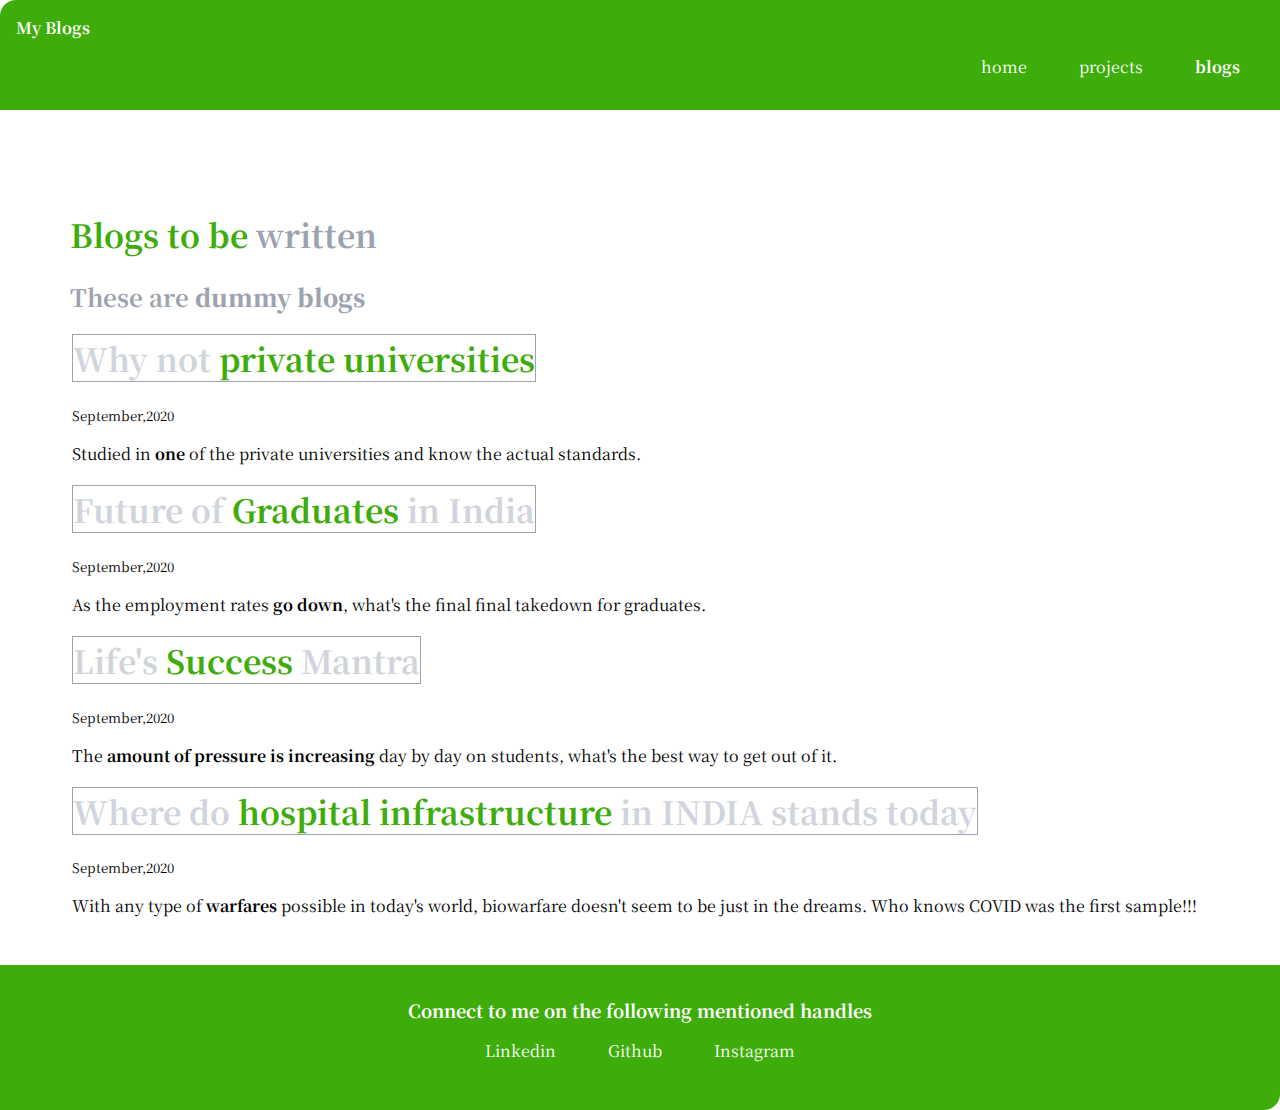
==== blogs.html @ 589331b3 "fix: fixed some styles" ====
<!DOCTYPE html>
<html lang="en">

<head>
    <meta charset="UTF-8">
    <meta http-equiv="X-UA-Compatible" content="IE=edge">
    <meta name="viewport" content="width=device-width, initial-scale=1.0">
    <title>Blogs</title>
    <link href="/styles.css" rel="stylesheet">
</head>

<body>
    <nav class="navigation container">
        <div class="nav-brand">My Blogs</div>
        <ul class="list-non-bullet nav-pills">
            <li class="list-item-inline">
                <a class="link " href="/">home</a>
            </li>
            <li class="list-item-inline">
                <a class="link" href="projects.html">projects</a>
            </li>
            <li class="list-item-inline">
                <a class="link link-active" href="blogs.html">blogs</a>
            </li>
        </ul>
    </nav>
    <header class="hero">
       <div style="margin-left: 2.4rem; color: var(--dark-gray);">
        <h1 ><span style="color:var(--primary-color)">Blogs to be</span> written</h1>

        <h2 >These are <strong>dummy blogs</strong></h2>
    </div>
        <ul class="list-non-bullet">
            
                <li>
                    <h1><a class="link-blogs" href="/blogaccess/blog1.html">
                        Why not <span style="color:var(--primary-color)">private universities</span>
                    </h1></a>
                    <small> September,2020</small>
                    <p>Studied in <strong>one </strong>of the private universities and know the actual standards. </p>
                </li>
                <li>
                    <h1><a class="link-blogs" href="/blogaccess/blog2.html">
                        Future of <span style="color:var(--primary-color)">Graduates</span> in India
                    </h1></a>
                    <small> September,2020</small>
                    <p>As the employment rates <strong>go down</strong>, what's the final final takedown for graduates.
                    </p>

                </li>
                <li>
                    <h1><a class="link-blogs" href="/blogaccess/blog3.html">
                        Life's <span style="color:var(--primary-color)">Success</span> Mantra 
                    </h1></a>
                    <small> September,2020</small>
                    <p>The <strong>amount of pressure is increasing</strong> day by day on students, what's the best way
                        to get out of it. </p>

                </li>
                <li>
                    <h1><a class="link-blogs" href="/blogaccess/blog4.html">
                        Where do <span style="color:var(--primary-color)">hospital infrastructure</span> in INDIA stands today
                    </h1></a>
                    <small> September,2020</small>
                    <p>With any type of <strong>warfares </strong>possible in today's world, biowarfare doesn't seem to
                        be just in the dreams. Who knows COVID was the first sample!!!</p>

                </li>
            
        </ul>
    </header>
    <footer class="footer">
        <div class="footer-header">Connect to me on the following mentioned handles</div>
        <ul class="social-links list-non-bullet">
            <li class="list-item-inline"><a class="link" href="https://www.linkedin.com/in/eesh-gupta-42673a144">
                    Linkedin
                </a>
            </li>
            <li class="list-item-inline"><a class="link" href="https://github.com/GuptaEesh">
                    Github
                </a>
            </li>
            <li class="list-item-inline"><a class="link" href="https://www.instagram.com/eesh_gupta54/">
                    Instagram
                </a>
            </li>

        </ul>
    </footer>
</body>

</html>
---- styles.css ----
/* @import url('https://fonts.googleapis.com/css2?family=Montserrat:ital,wght@400;1,700&display=swap'); */
/* @import url('https://fonts.googleapis.com/css2?family=Noto+Serif+SC:wght@400;700&display=swap'); */
@import url('https://fonts.googleapis.com/css2?family=Noto+Serif+SC:wght@400;900&display=swap');
:root {
    --primary-color: #3ead0b;
    --dark-gray: #9CA3AF;
    --light-gray: #D1D5DB;
}

body {
    font-family: 'Noto Serif SC', serif;
    margin: 0px;
}

hr {
    margin: 2rem 0rem;
}

.container {
    padding: 0rem 1rem;
}

.container-center {
    max-width: 600px;
    margin: auto;
}

.link {
    text-decoration: none;
    padding: 0.5rem 1rem;

}

.link-primary {
    background-color: var(--primary-color);
    border-radius: 0.5rem;
    color: white;
}

.link-secondary {
    color: var(--primary-color);
    border-radius: 0.5rem;
    border: 1.2px solid var(--primary-color);
}
.link-blogs{
    color:var(--light-gray);
    text-decoration: none;
    border: 1.1px solid var(--dark-gray);
}
/* lists */

.list-non-bullet {
    list-style: none;
}

.list-item-inline {
    display: inline;
    padding: 0rem 0.5rem;
}

.navigation {
    background-color: var(--primary-color);
    color: white;
    padding: 1rem;
    border-top-left-radius: 1rem;
}

.navigation .nav-brand {
    font-weight: bolder;
}

.navigation .link {
    color: white;
}

.navigation .nav-pills {
    text-align: right;
}

.navigation .link-active {
    font-weight: bolder;
}


.hero {
    padding: 2rem;
    padding-top: 5rem;
}

.hero .hero-img {
    max-width: 350px;
    display: block;
    margin: auto;
}

.hero .hero-heading {
    text-align: center;
    padding-top: 1rem;
    color: var(--dark-gray);
}
.blog-img{
    width:30%;
    height:25rem;
}
.section {
    padding: 2rem;
    
}

.section h1 {
    text-align: center;

}

.ow {
    background-color: var(--light-gray);
}

.footer {
    background-color: var(--primary-color);
    padding: 2rem 1rem;
    text-align: center;
    color: white;
    border-bottom-right-radius: 1rem;
}

.footer .link {
    color: white;
}

.footer .footer-header {
    font-weight: bold;
    font-size: large;
}

.footer ul {
    padding-inline-start: 0px;
}
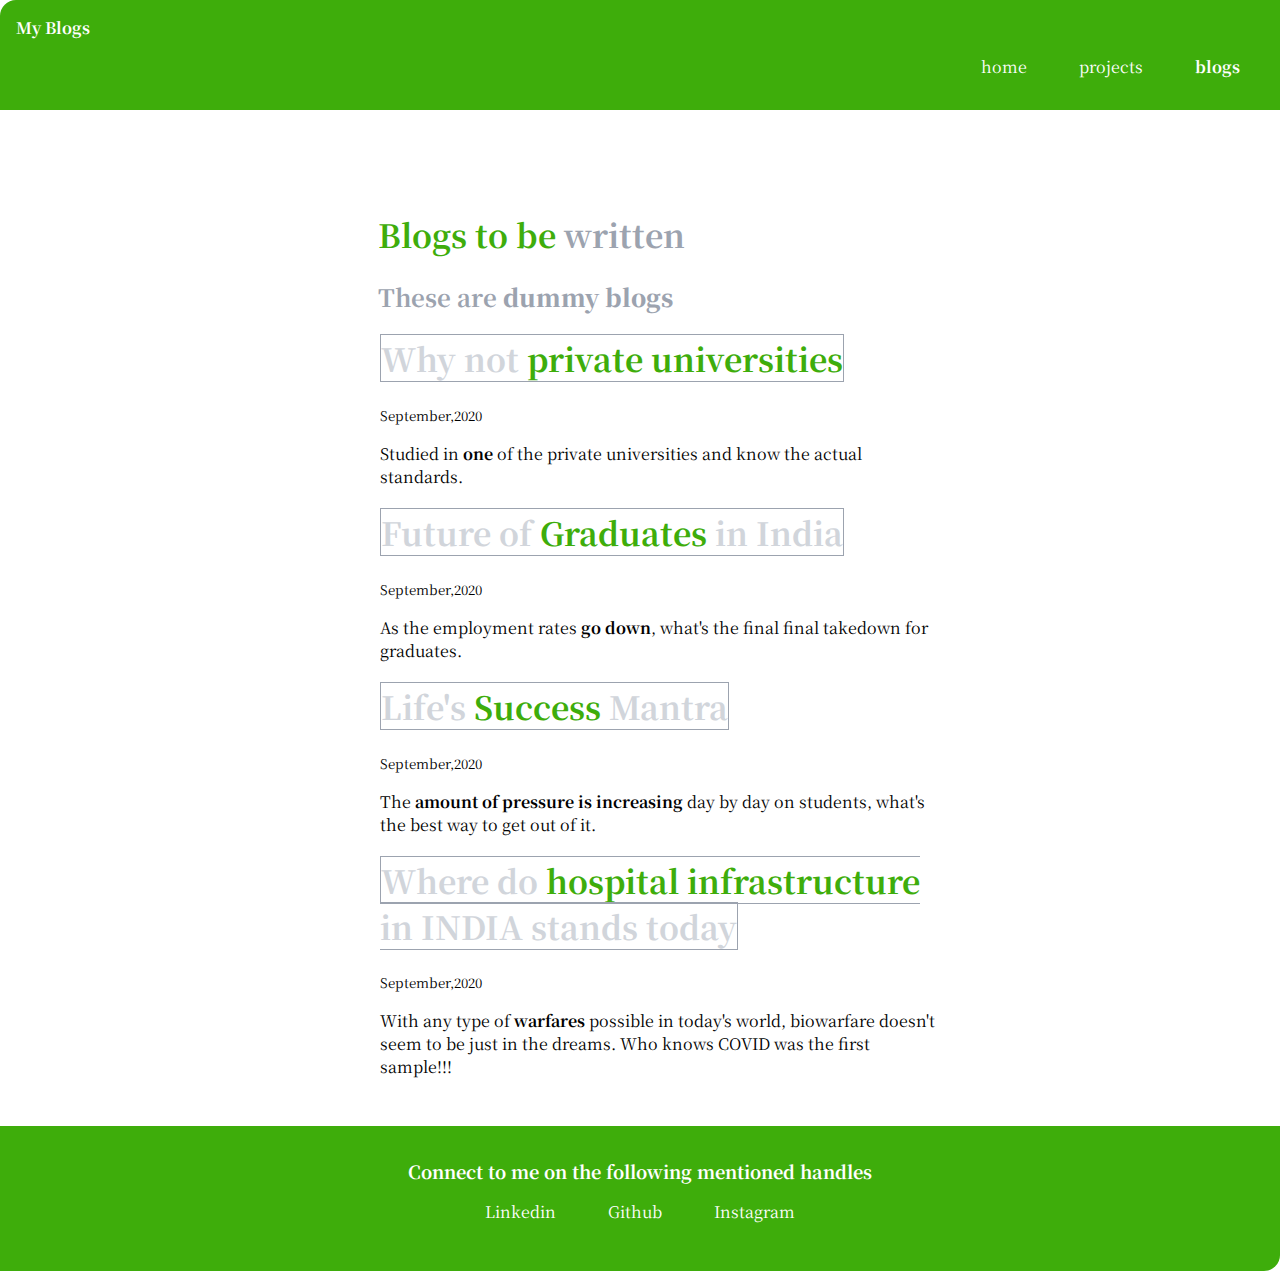
==== commit 7e67bf47: "style: margins added" ====
--- a/blogs.html
+++ b/blogs.html
@@ -24,13 +24,13 @@
             </li>
         </ul>
     </nav>
-    <header class="hero">
+    <header class="hero container-center">
        <div style="margin-left: 2.4rem; color: var(--dark-gray);">
         <h1 ><span style="color:var(--primary-color)">Blogs to be</span> written</h1>
 
         <h2 >These are <strong>dummy blogs</strong></h2>
     </div>
-        <ul class="list-non-bullet">
+        <ul class="list-non-bullet container-center">
             
                 <li>
                     <h1><a class="link-blogs" href="/blogaccess/blog1.html">
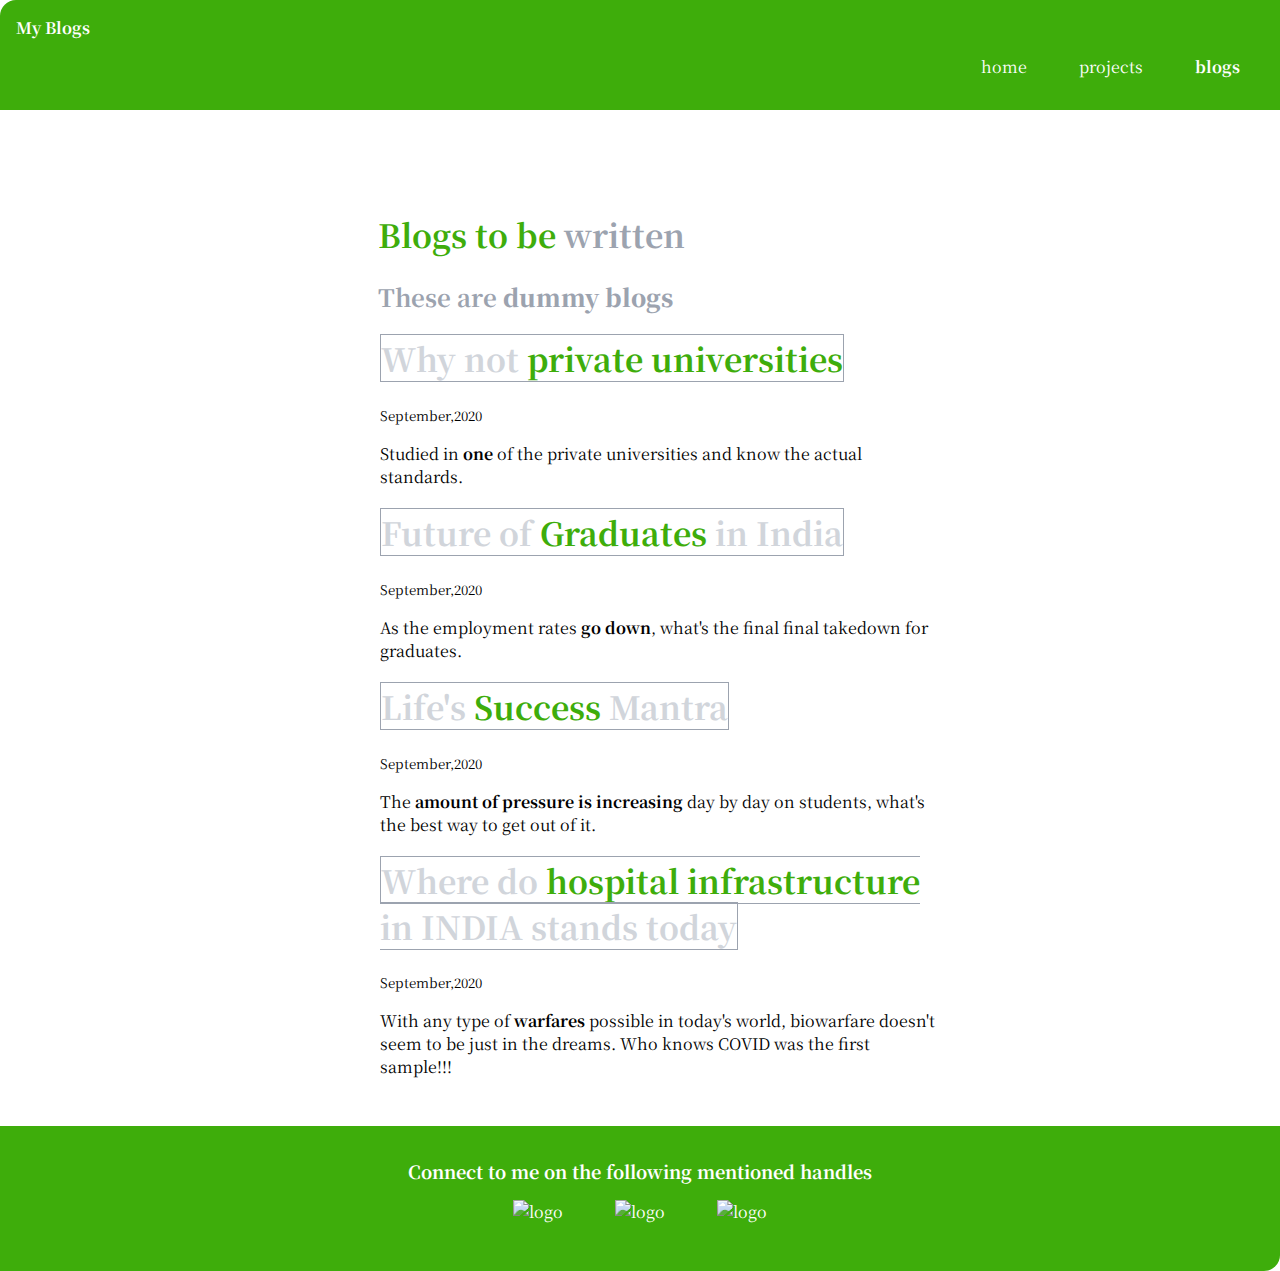
==== commit 0437917a: "style:changed text->symbol" ====
--- a/blogs.html
+++ b/blogs.html
@@ -73,15 +73,16 @@
         <div class="footer-header">Connect to me on the following mentioned handles</div>
         <ul class="social-links list-non-bullet">
             <li class="list-item-inline"><a class="link" href="https://www.linkedin.com/in/eesh-gupta-42673a144">
-                    Linkedin
+                <img src="https://cdn-icons-png.flaticon.com/512/174/174857.png" alt="logo" height="5%" width="5%">
+                
                 </a>
             </li>
             <li class="list-item-inline"><a class="link" href="https://github.com/GuptaEesh">
-                    Github
+                <img src="https://www.pngarts.com/files/8/Black-Github-Logo-PNG-Image-Background.png" alt="logo" height="5%" width="5%">
                 </a>
             </li>
             <li class="list-item-inline"><a class="link" href="https://www.instagram.com/eesh_gupta54/">
-                    Instagram
+                <img src="https://www.freepnglogos.com/uploads/instagram-icon-png/instagram-icon-suzem-limited-make-known-20.png" alt="logo" height="5%" width="5%">
                 </a>
             </li>
 
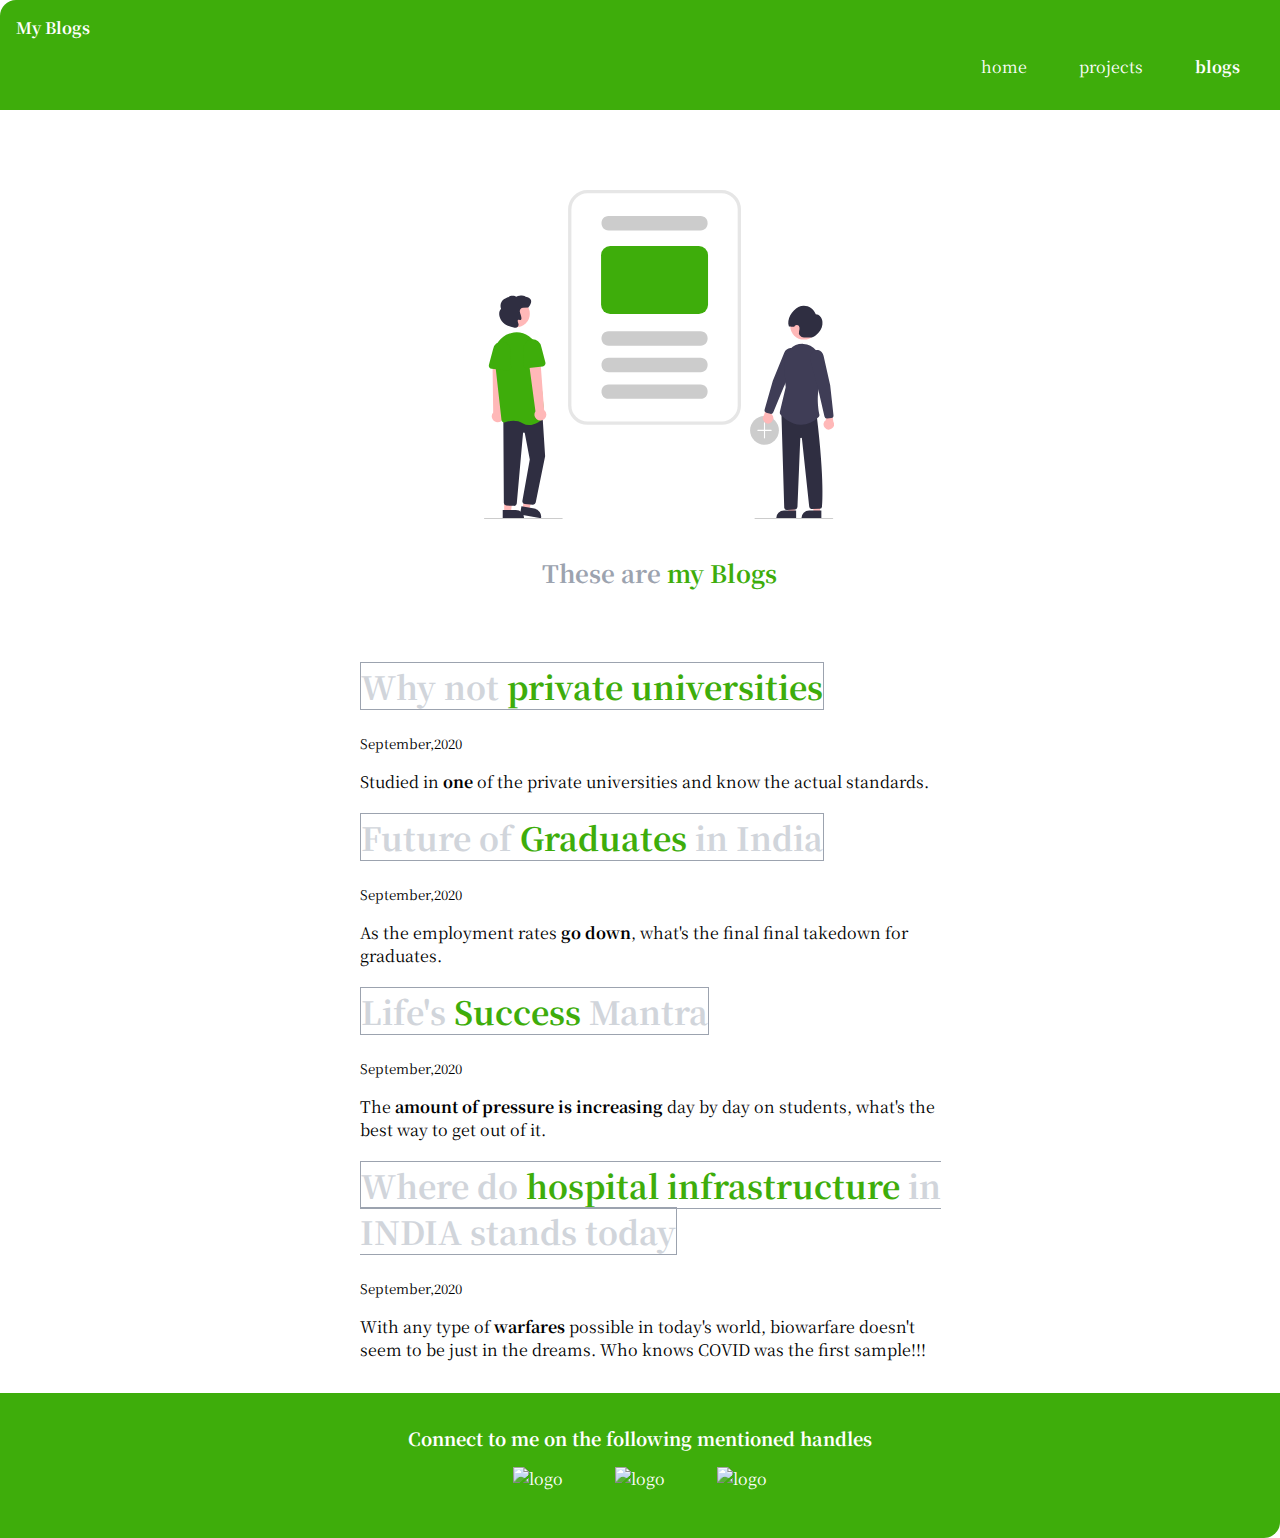
==== commit 14c965e8: "refactor" ====
--- a/blogs.html
+++ b/blogs.html
@@ -26,10 +26,10 @@
     </nav>
     <header class="hero container-center">
        <div style="margin-left: 2.4rem; color: var(--dark-gray);">
-        <h1 ><span style="color:var(--primary-color)">Blogs to be</span> written</h1>
-
-        <h2 >These are <strong>dummy blogs</strong></h2>
+        <img class="hero-img" src="/images/blog.svg">        
+        <h2 class="hero-heading">These are <span style="color: var(--primary-color); text-align: center;">my Blogs</span></h2>
     </div>
+</header>
         <ul class="list-non-bullet container-center">
             
                 <li>
@@ -68,7 +68,7 @@
                 </li>
             
         </ul>
-    </header>
+    
     <footer class="footer">
         <div class="footer-header">Connect to me on the following mentioned handles</div>
         <ul class="social-links list-non-bullet">
--- a/styles.css
+++ b/styles.css
@@ -122,6 +122,7 @@
     text-align: center;
     color: white;
     border-bottom-right-radius: 1rem;
+    margin-top: 2rem;
 }
 
 .footer .link {
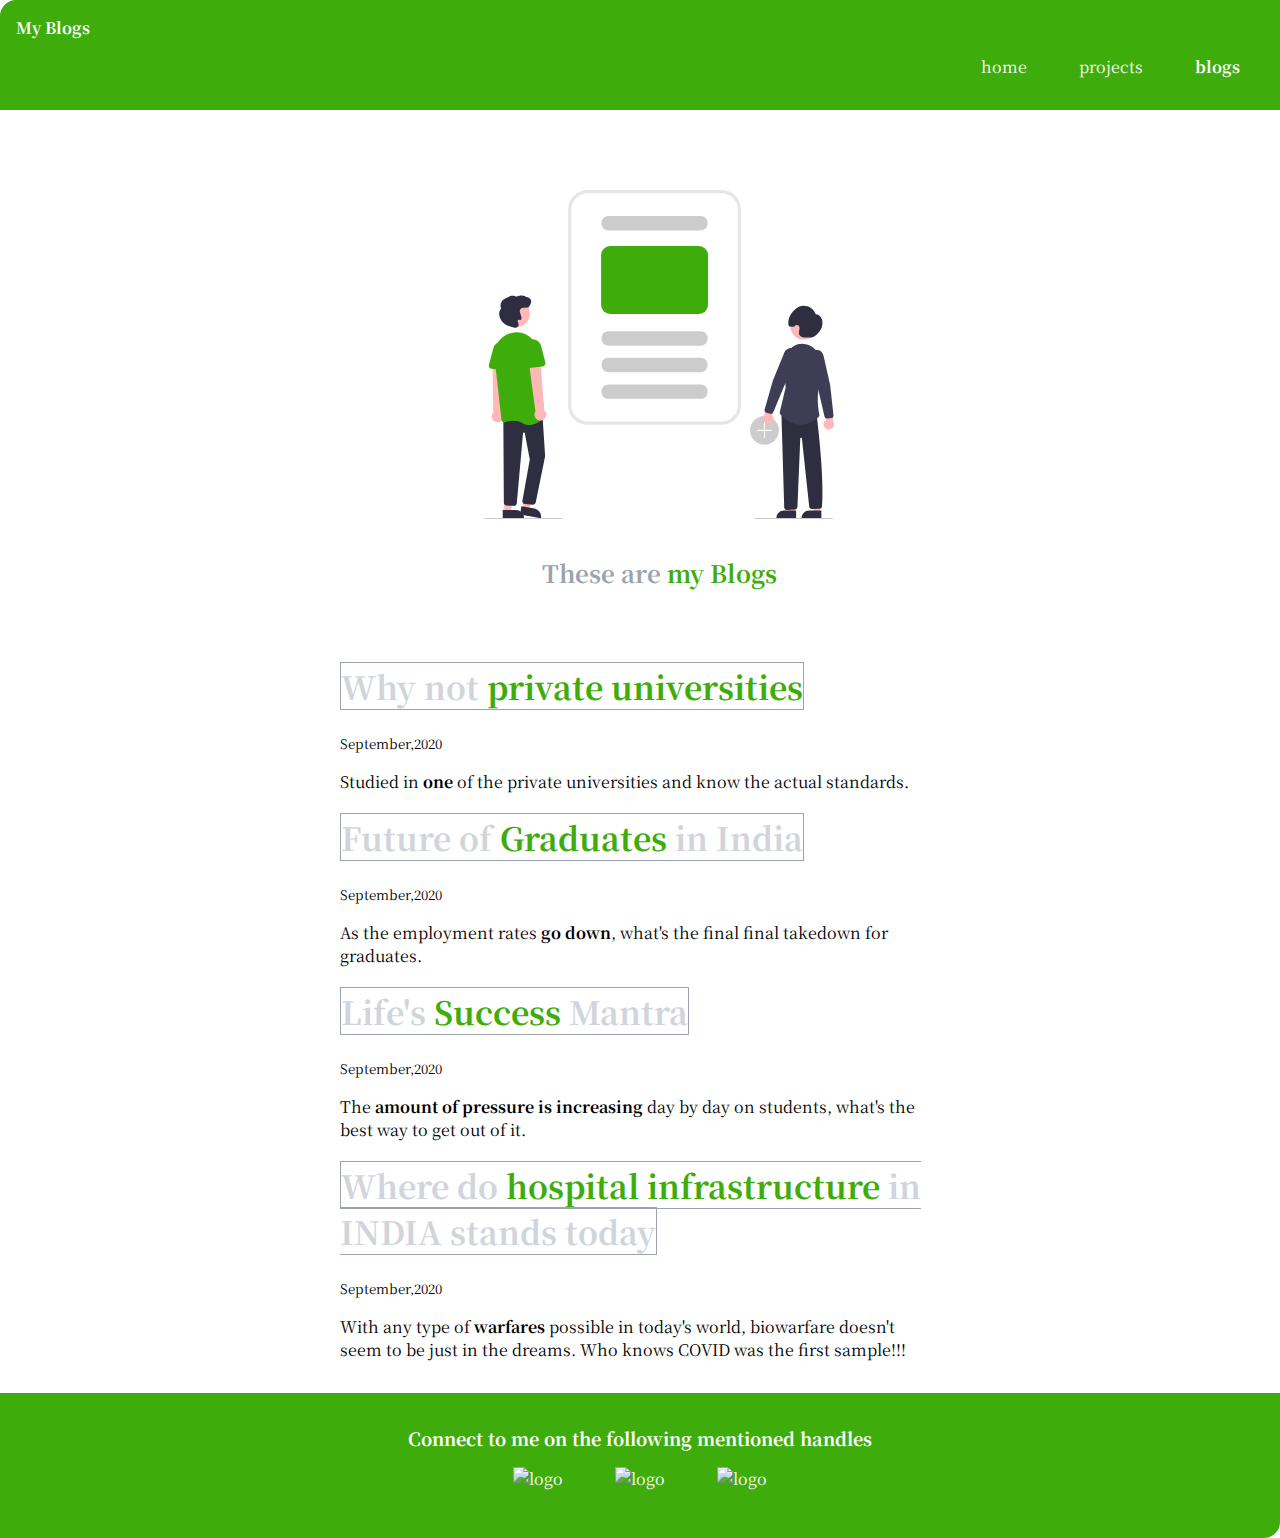
==== commit 422f8c32: "style:changes in styling and colour" ====
--- a/blogs.html
+++ b/blogs.html
@@ -25,64 +25,68 @@
         </ul>
     </nav>
     <header class="hero container-center">
-       <div style="margin-left: 2.4rem; color: var(--dark-gray);">
-        <img class="hero-img" src="/images/blog.svg">        
-        <h2 class="hero-heading">These are <span style="color: var(--primary-color); text-align: center;">my Blogs</span></h2>
-    </div>
-</header>
-        <ul class="list-non-bullet container-center">
-            
-                <li>
-                    <h1><a class="link-blogs" href="/blogaccess/blog1.html">
-                        Why not <span style="color:var(--primary-color)">private universities</span>
-                    </h1></a>
-                    <small> September,2020</small>
-                    <p>Studied in <strong>one </strong>of the private universities and know the actual standards. </p>
-                </li>
-                <li>
-                    <h1><a class="link-blogs" href="/blogaccess/blog2.html">
-                        Future of <span style="color:var(--primary-color)">Graduates</span> in India
-                    </h1></a>
-                    <small> September,2020</small>
-                    <p>As the employment rates <strong>go down</strong>, what's the final final takedown for graduates.
-                    </p>
+        <div style="margin-left: 2.4rem; color: var(--dark-gray);">
+            <img class="hero-img" src="/images/blog.svg">
+            <h2 class="hero-heading">These are <span style="color: var(--primary-color); text-align: center;">my
+                    Blogs</span></h2>
+        </div>
+    </header>
+    <ul class="list-non-bullet container-center">
 
-                </li>
-                <li>
-                    <h1><a class="link-blogs" href="/blogaccess/blog3.html">
-                        Life's <span style="color:var(--primary-color)">Success</span> Mantra 
-                    </h1></a>
-                    <small> September,2020</small>
-                    <p>The <strong>amount of pressure is increasing</strong> day by day on students, what's the best way
-                        to get out of it. </p>
+        <li>
+            <h1><a class="link-blogs" href="/blogaccess/blog1.html">
+                    Why not <span style="color:var(--primary-color)">private universities</span>
+            </h1></a>
+            <small> September,2020</small>
+            <p>Studied in <strong>one </strong>of the private universities and know the actual standards. </p>
+        </li>
+        <li>
+            <h1><a class="link-blogs" href="/blogaccess/blog2.html">
+                    Future of <span style="color:var(--primary-color)">Graduates</span> in India
+            </h1></a>
+            <small> September,2020</small>
+            <p>As the employment rates <strong>go down</strong>, what's the final final takedown for graduates.
+            </p>
 
-                </li>
-                <li>
-                    <h1><a class="link-blogs" href="/blogaccess/blog4.html">
-                        Where do <span style="color:var(--primary-color)">hospital infrastructure</span> in INDIA stands today
-                    </h1></a>
-                    <small> September,2020</small>
-                    <p>With any type of <strong>warfares </strong>possible in today's world, biowarfare doesn't seem to
-                        be just in the dreams. Who knows COVID was the first sample!!!</p>
+        </li>
+        <li>
+            <h1><a class="link-blogs" href="/blogaccess/blog3.html">
+                    Life's <span style="color:var(--primary-color)">Success</span> Mantra
+            </h1></a>
+            <small> September,2020</small>
+            <p>The <strong>amount of pressure is increasing</strong> day by day on students, what's the best way
+                to get out of it. </p>
 
-                </li>
-            
-        </ul>
-    
+        </li>
+        <li>
+            <h1><a class="link-blogs" href="/blogaccess/blog4.html">
+                    Where do <span style="color:var(--primary-color)">hospital infrastructure</span> in INDIA stands
+                    today
+            </h1></a>
+            <small> September,2020</small>
+            <p>With any type of <strong>warfares </strong>possible in today's world, biowarfare doesn't seem to
+                be just in the dreams. Who knows COVID was the first sample!!!</p>
+
+        </li>
+
+    </ul>
+
     <footer class="footer">
         <div class="footer-header">Connect to me on the following mentioned handles</div>
         <ul class="social-links list-non-bullet">
             <li class="list-item-inline"><a class="link" href="https://www.linkedin.com/in/eesh-gupta-42673a144">
-                <img src="https://cdn-icons-png.flaticon.com/512/174/174857.png" alt="logo" height="5%" width="5%">
-                
+                    <img src="https://cdn-icons-png.flaticon.com/512/174/174857.png" alt="logo" height="5%" width="5%">
+
                 </a>
             </li>
             <li class="list-item-inline"><a class="link" href="https://github.com/GuptaEesh">
-                <img src="https://www.pngarts.com/files/8/Black-Github-Logo-PNG-Image-Background.png" alt="logo" height="5%" width="5%">
+                    <img src="https://www.pngarts.com/files/8/Black-Github-Logo-PNG-Image-Background.png" alt="logo"
+                        height="5%" width="5%">
                 </a>
             </li>
             <li class="list-item-inline"><a class="link" href="https://www.instagram.com/eesh_gupta54/">
-                <img src="https://www.freepnglogos.com/uploads/instagram-icon-png/instagram-icon-suzem-limited-make-known-20.png" alt="logo" height="5%" width="5%">
+                    <img src="https://www.freepnglogos.com/uploads/instagram-icon-png/instagram-icon-suzem-limited-make-known-20.png"
+                        alt="logo" height="5%" width="5%">
                 </a>
             </li>
 
--- a/styles.css
+++ b/styles.css
@@ -1,6 +1,7 @@
 /* @import url('https://fonts.googleapis.com/css2?family=Montserrat:ital,wght@400;1,700&display=swap'); */
 /* @import url('https://fonts.googleapis.com/css2?family=Noto+Serif+SC:wght@400;700&display=swap'); */
 @import url('https://fonts.googleapis.com/css2?family=Noto+Serif+SC:wght@400;900&display=swap');
+
 :root {
     --primary-color: #3ead0b;
     --dark-gray: #9CA3AF;
@@ -42,15 +43,18 @@
     border-radius: 0.5rem;
     border: 1.2px solid var(--primary-color);
 }
-.link-blogs{
-    color:var(--light-gray);
+
+.link-blogs {
+    color: var(--light-gray);
     text-decoration: none;
     border: 1.1px solid var(--dark-gray);
 }
+
 /* lists */
 
 .list-non-bullet {
     list-style: none;
+    padding-left: 0;
 }
 
 .list-item-inline {
@@ -98,13 +102,15 @@
     padding-top: 1rem;
     color: var(--dark-gray);
 }
-.blog-img{
-    width:30%;
-    height:25rem;
+
+.blog-img {
+    width: 30%;
+    height: 25rem;
 }
+
 .section {
     padding: 2rem;
-    
+
 }
 
 .section h1 {
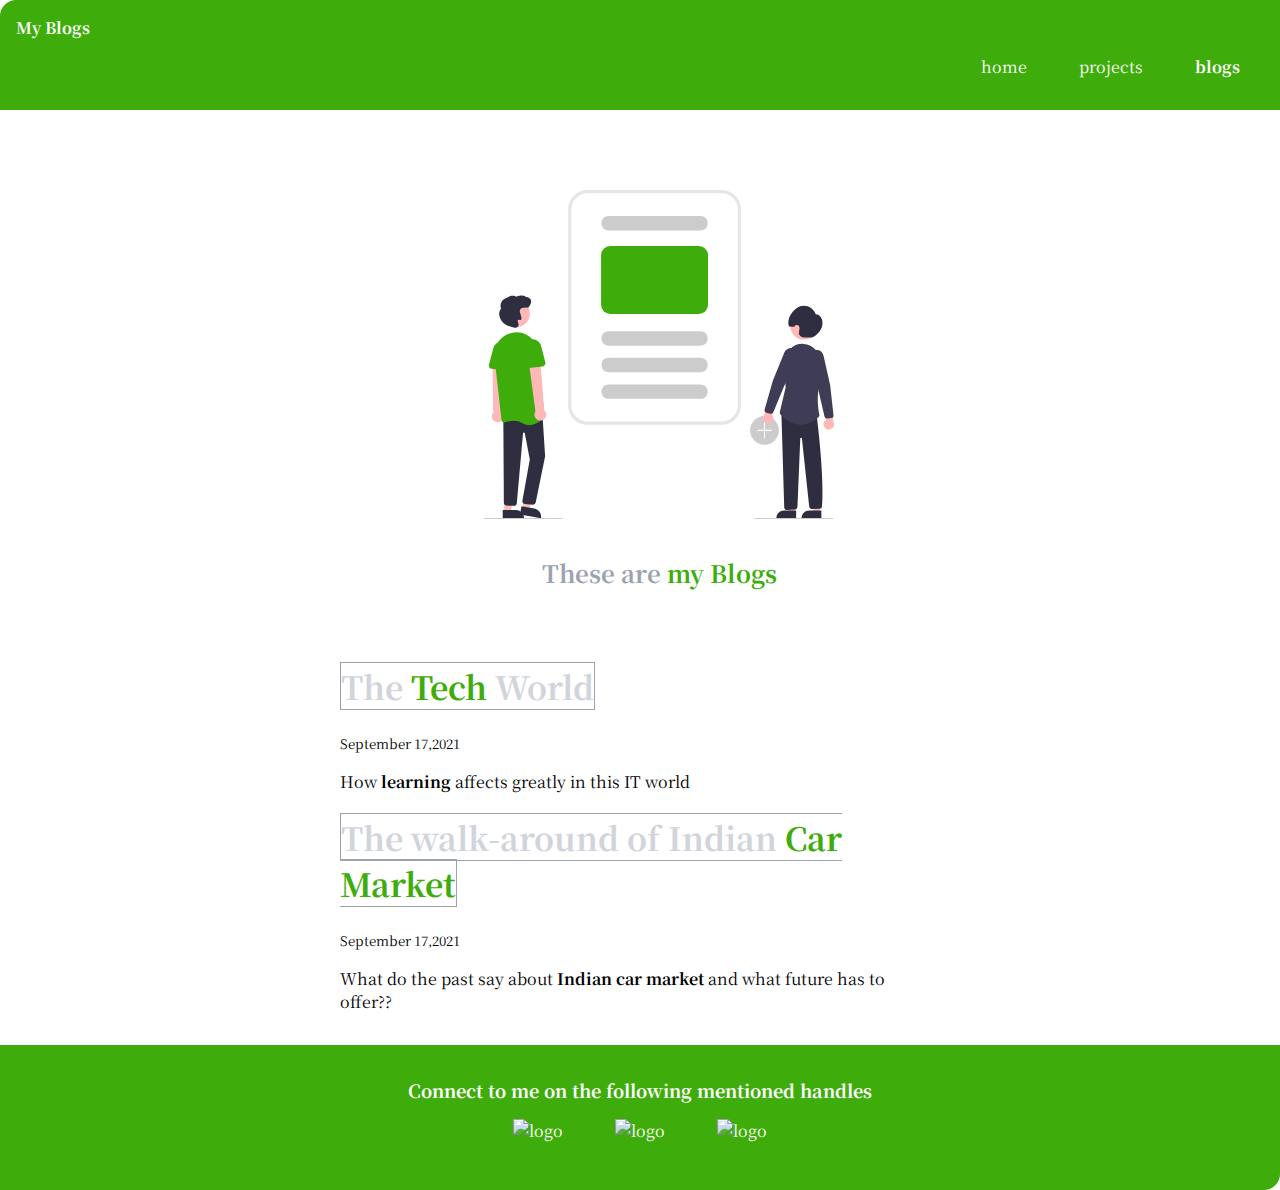
==== commit b91fc6d5: "feat : added some more buttons" ====
--- a/blogs.html
+++ b/blogs.html
@@ -34,40 +34,22 @@
     <ul class="list-non-bullet container-center">
 
         <li>
-            <h1><a class="link-blogs" href="/blogaccess/blog1.html">
-                    Why not <span style="color:var(--primary-color)">private universities</span>
+            <h1><a class="link-blogs" href="https://eesh-blogs.blogspot.com/2021/09/the-tech-world.html">
+                    The <span style="color:var(--primary-color)">Tech </span>World
             </h1></a>
-            <small> September,2020</small>
-            <p>Studied in <strong>one </strong>of the private universities and know the actual standards. </p>
+            <small> September 17,2021</small>
+            <p>How <strong>learning </strong>affects greatly in this IT world</p>
         </li>
         <li>
-            <h1><a class="link-blogs" href="/blogaccess/blog2.html">
-                    Future of <span style="color:var(--primary-color)">Graduates</span> in India
+            <h1><a class="link-blogs" href="https://eesh-blogs.blogspot.com/2021/09/the-shift-in-indias-car-market.html">
+                     The walk-around of Indian <span style="color:var(--primary-color)">Car Market</span>
             </h1></a>
-            <small> September,2020</small>
-            <p>As the employment rates <strong>go down</strong>, what's the final final takedown for graduates.
+            <small> September 17,2021</small>
+            <p>What do the past say about <strong>Indian car market</strong> and what future has to offer??
             </p>
 
         </li>
-        <li>
-            <h1><a class="link-blogs" href="/blogaccess/blog3.html">
-                    Life's <span style="color:var(--primary-color)">Success</span> Mantra
-            </h1></a>
-            <small> September,2020</small>
-            <p>The <strong>amount of pressure is increasing</strong> day by day on students, what's the best way
-                to get out of it. </p>
 
-        </li>
-        <li>
-            <h1><a class="link-blogs" href="/blogaccess/blog4.html">
-                    Where do <span style="color:var(--primary-color)">hospital infrastructure</span> in INDIA stands
-                    today
-            </h1></a>
-            <small> September,2020</small>
-            <p>With any type of <strong>warfares </strong>possible in today's world, biowarfare doesn't seem to
-                be just in the dreams. Who knows COVID was the first sample!!!</p>
-
-        </li>
 
     </ul>
 
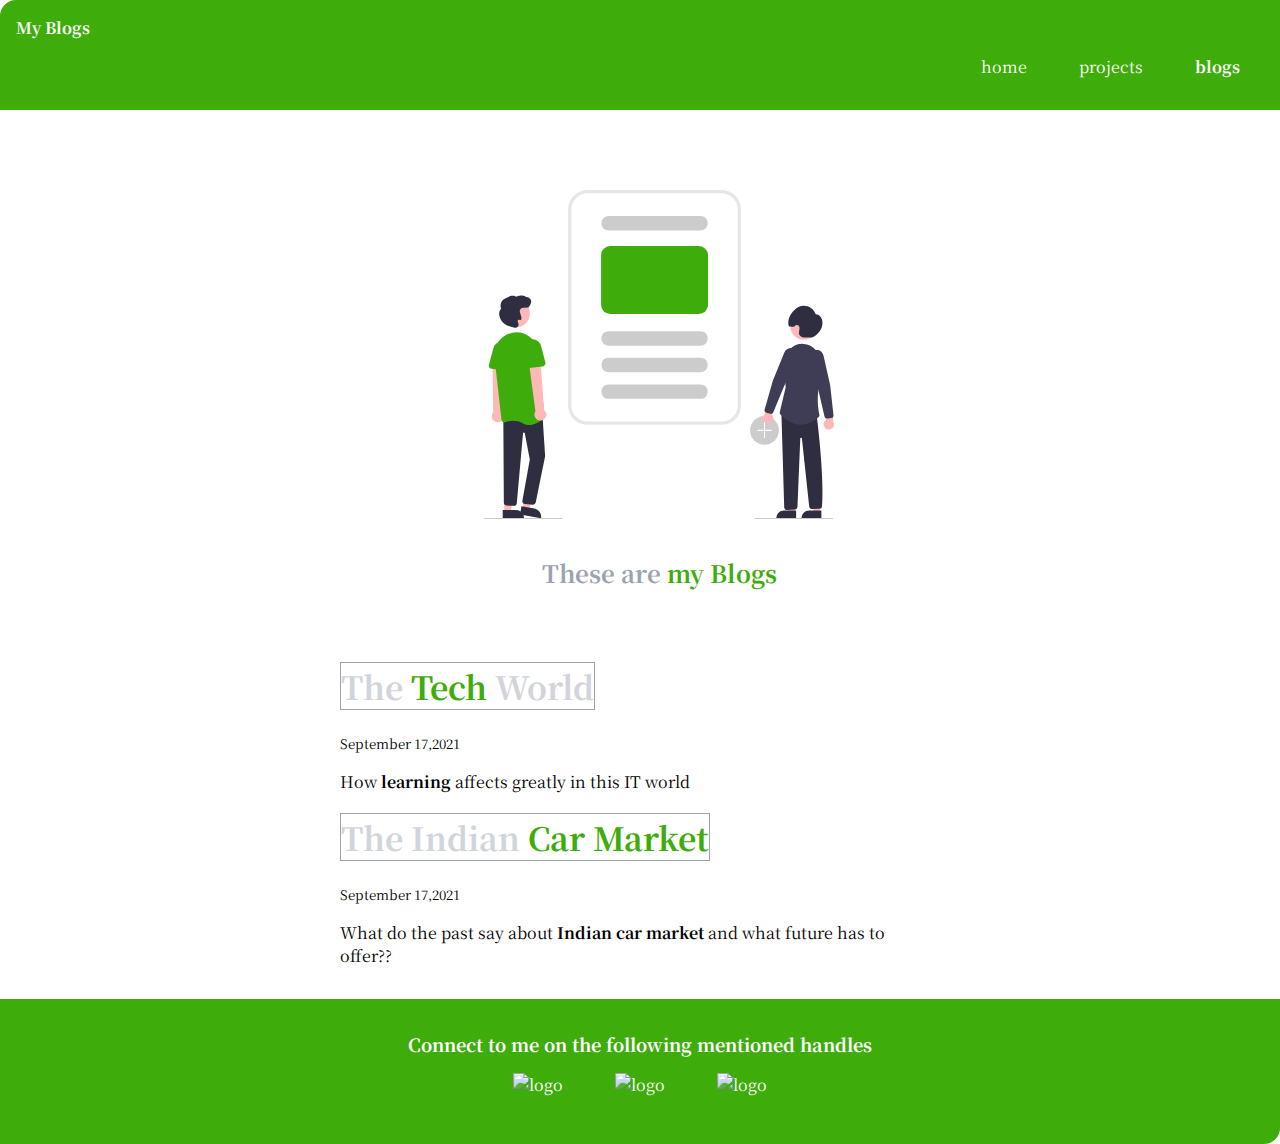
==== commit 0e0643ae: "Update blogs.html" ====
--- a/blogs.html
+++ b/blogs.html
@@ -42,7 +42,7 @@
         </li>
         <li>
             <h1><a class="link-blogs" href="https://eesh-blogs.blogspot.com/2021/09/the-shift-in-indias-car-market.html">
-                     The walk-around of Indian <span style="color:var(--primary-color)">Car Market</span>
+                     The Indian <span style="color:var(--primary-color)">Car Market</span>
             </h1></a>
             <small> September 17,2021</small>
             <p>What do the past say about <strong>Indian car market</strong> and what future has to offer??
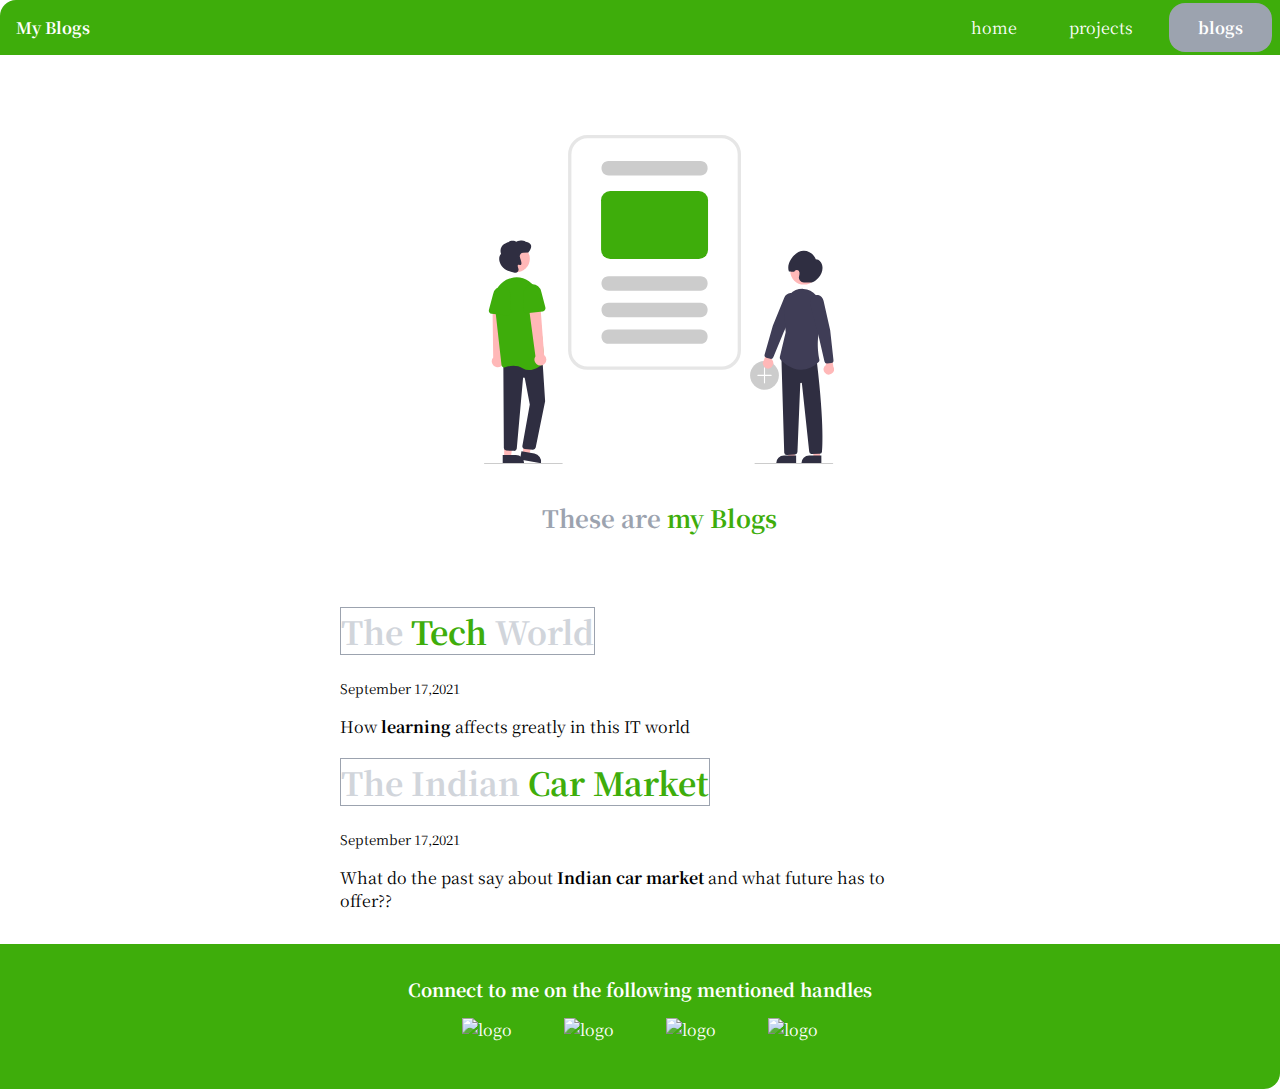
==== commit ca2b032e: "style: twitter link added" ====
--- a/blogs.html
+++ b/blogs.html
@@ -71,7 +71,11 @@
                         alt="logo" height="5%" width="5%">
                 </a>
             </li>
-
+            <li class="list-item-inline"><a class="link" href="https://twitter.com/ra1711003010629">
+                <img src="https://www.danoneinstitute.org/wp-content/uploads/2020/06/logo-rond-twitter.png"
+                    alt="logo" height="5%" width="5%">
+            </a>
+        </li>
         </ul>
     </footer>
 </body>
--- a/styles.css
+++ b/styles.css
@@ -79,10 +79,16 @@
 
 .navigation .nav-pills {
     text-align: right;
+    top:0;
+    right: 0;
+    position: absolute;
 }
 
 .navigation .link-active {
     font-weight: bolder;
+    background-color: var(--dark-gray);
+    border-radius: 1rem;
+    padding: 0.8rem 1.8rem;
 }
 
 
@@ -110,7 +116,8 @@
 
 .section {
     padding: 2rem;
-
+    margin: 2rem 0;
+    border-radius: 1rem;
 }
 
 .section h1 {
